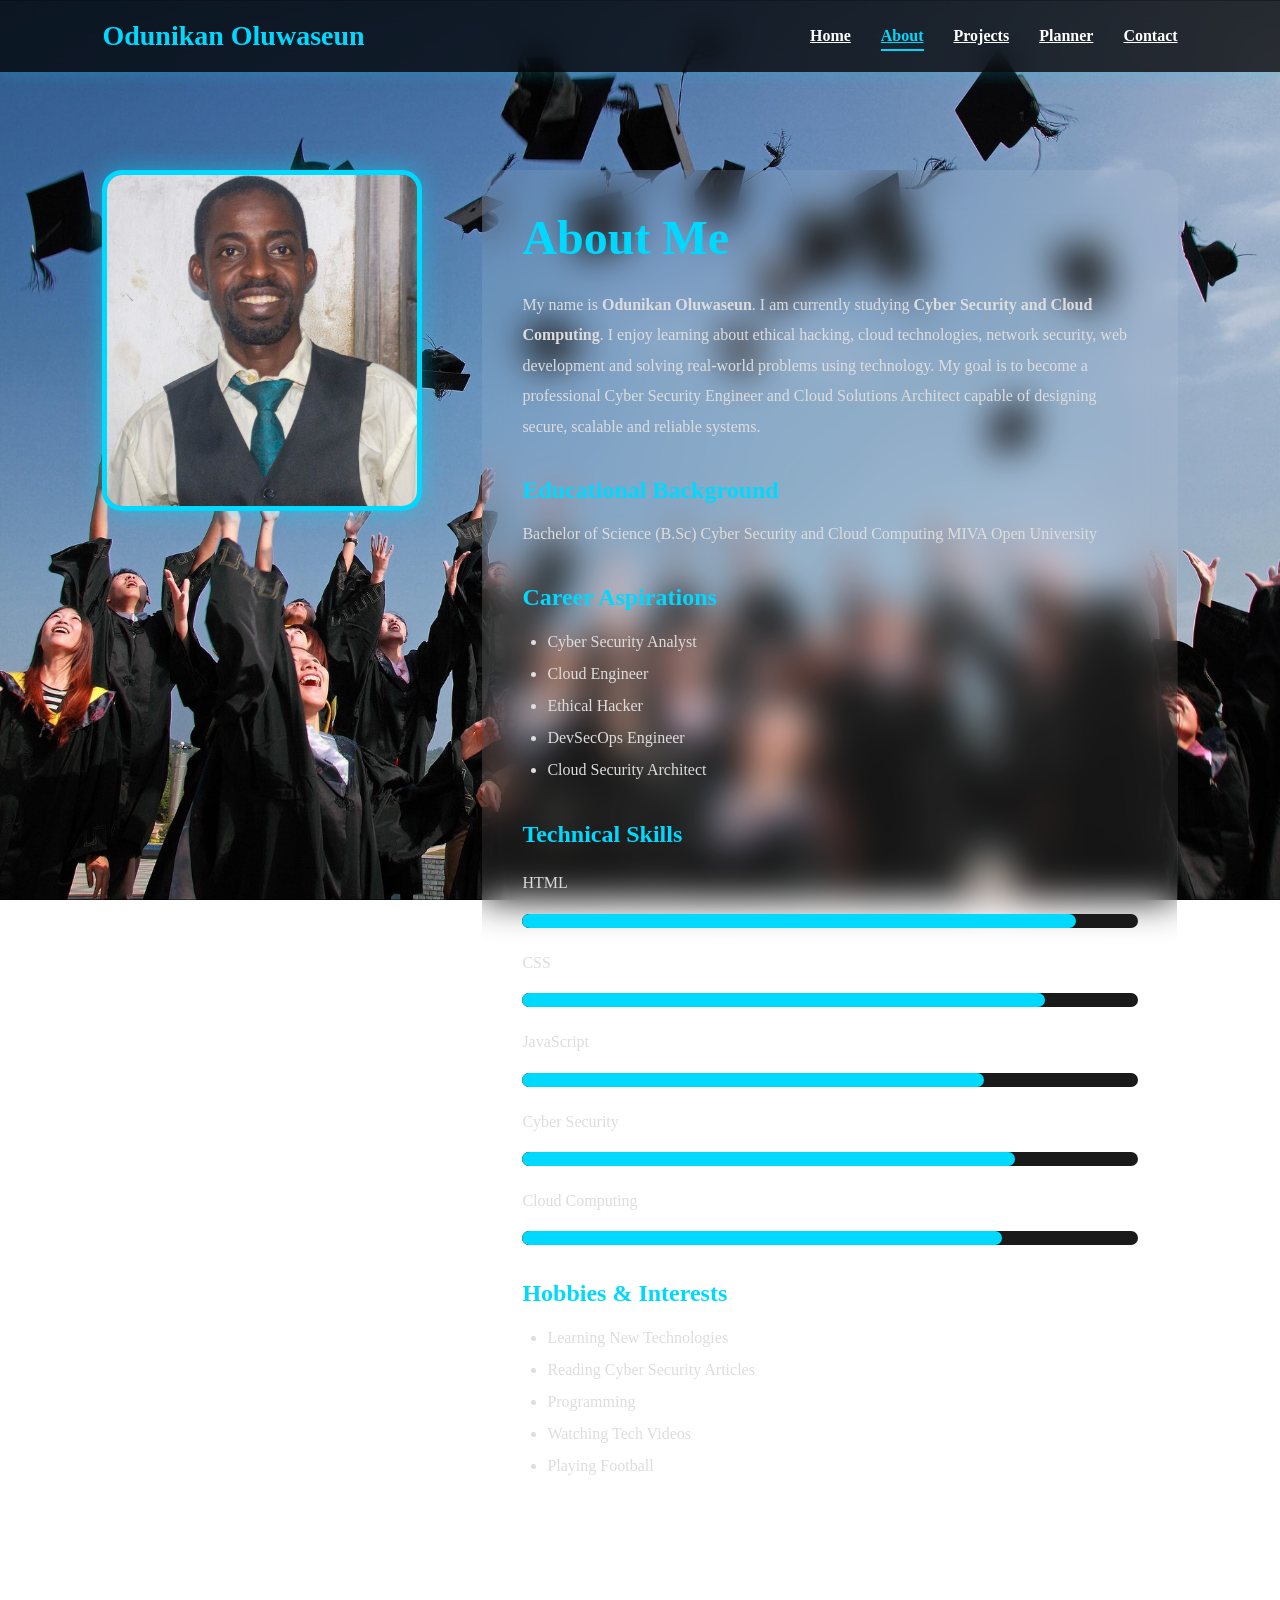
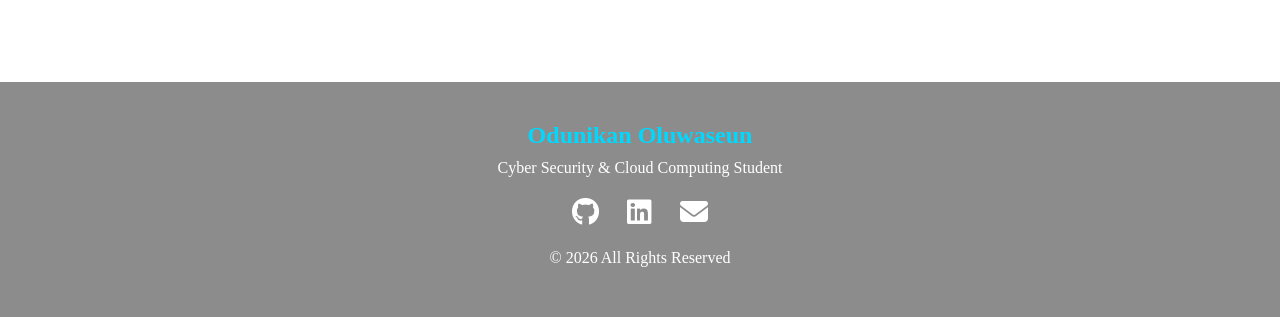
==== about.html @ a623ab02 "Initial portfolio website" ====
<!DOCTYPE html>
<html lang="en">

<head>

<meta charset="UTF-8">

<meta name="viewport" content="width=device-width, initial-scale=1.0">

<title>About Me</title>

<link rel="stylesheet" href="css/style.css">

<link rel="stylesheet"
href="https://cdnjs.cloudflare.com/ajax/libs/font-awesome/6.5.2/css/all.min.css">

</head>

<body>

<header>

<nav class="navbar">

<div class="logo">

Odunikan Oluwaseun

</div>

<button class="menu-btn" id="menuBtn">

<i class="fas fa-bars"></i>

</button>

<ul id="navMenu">

<li><a href="index.html">Home</a></li>
<li><a href="about.html" class="active">About</a></li>
<li><a href="work.html">Projects</a></li>
<li><a href="planner.html">Planner</a></li>
<li><a href="contact.html">Contact</a></li>

</ul>

</nav>

</header>

<section class="about-page fade-in">

<div class="about-image">

<img src="images/profile.jpg.jpg" alt="Profile">

</div>

<div class="about-content">

<h1>About Me</h1>

<p>

My name is <strong>Odunikan Oluwaseun</strong>.

I am currently studying <strong>Cyber Security and Cloud Computing</strong>.

I enjoy learning about ethical hacking, cloud technologies,
network security, web development and solving real-world problems
using technology.

My goal is to become a professional Cyber Security Engineer
and Cloud Solutions Architect capable of designing secure,
scalable and reliable systems.

</p>

<h2>Educational Background</h2>

<p>

Bachelor of Science (B.Sc)

Cyber Security and Cloud Computing

MIVA Open University

</p>

<h2>Career Aspirations</h2>

<ul>

<li>Cyber Security Analyst</li>

<li>Cloud Engineer</li>

<li>Ethical Hacker</li>

<li>DevSecOps Engineer</li>

<li>Cloud Security Architect</li>

</ul>

<h2>Technical Skills</h2>

<div class="skill">

<p>HTML</p>

<div class="bar">

<div class="fill html"></div>

</div>

</div>

<div class="skill">

<p>CSS</p>

<div class="bar">

<div class="fill css"></div>

</div>

</div>

<div class="skill">

<p>JavaScript</p>

<div class="bar">

<div class="fill js"></div>

</div>

</div>

<div class="skill">

<p>Cyber Security</p>

<div class="bar">

<div class="fill cyber"></div>

</div>

</div>

<div class="skill">

<p>Cloud Computing</p>

<div class="bar">

<div class="fill cloud"></div>

</div>

</div>

<h2>Hobbies & Interests</h2>

<ul>

<li>Learning New Technologies</li>

<li>Reading Cyber Security Articles</li>

<li>Programming</li>

<li>Watching Tech Videos</li>

<li>Playing Football</li>

</ul>

</div>

</section>


<footer class="footer">

    <h2>Odunikan Oluwaseun</h2>

    <p>Cyber Security & Cloud Computing Student</p>

    <div class="footer-icons">

        <a href="https://github.com/Kenpachi019"><i class="fab fa-github"></i></a>

        <a href="https://www.linkedin.com/in/odunikan-oluwaseun-7155a2303"><i class="fab fa-linkedin"></i></a>
                <a href="mailto:o.oluwaseun4275@miva.edu.ng">
            <i class="fas fa-envelope"></i>
        </a>
    </div>

    <p>© 2026 All Rights Reserved</p>

</footer>

<button id="topBtn" title="Go to top">
    <i class="fas fa-arrow-up"></i>
</button>

<script src="js/menu.js"></script>
<script src="js/top.js"></script>
<script src="js/scroll.js"></script>
<script src="js/animate.js"></script>

</body>

</html>
---- css/style.css ----
html{
    scroll-behavior:smooth;
}


*{

margin:0;

padding:0;

box-sizing:border-box;

font-family:Georgia, 'Times New Roman', Times, serif;

}


.navbar{
    display:flex;
    justify-content:space-between;
    align-items:center;
    padding:20px 8%;
    width:100%;
    background:rgba(0,0,0,.75);
    backdrop-filter:blur(15px);
    position:fixed;
    top:0;
    left:0;
    z-index:1000;
    box-shadow:0 3px 15px rgba(0,217,255,.2);
    transition:all .3s ease;
}

.navbar.scrolled{

    padding:12px 8%;

    background:rgba(0,0,0,.92);

    box-shadow:0 5px 20px rgba(0,217,255,.35);

}

.logo{

font-size:28px;
font-weight:bold;
color:#00D9FF;

}

/*==========================
LOGO
==========================*/

/*=========================
PROFESSIONAL LOGO
==========================*/

.logo{

    display:flex;
    align-items:center;
    gap:18px;

}

.logo-icon{

    width:65px;
    height:65px;
    border-radius:50%;
    position:relative;

    display:flex;
    justify-content:center;
    align-items:center;

    border:2px solid #00D9FF;

    background:rgba(0,217,255,.08);

    box-shadow:
    0 0 15px rgba(0,217,255,.45),
    inset 0 0 15px rgba(0,217,255,.15);

}

.logo-icon i{

    position:absolute;

    font-size:34px;

    color:#00D9FF;

}

.logo-icon span{

    position:absolute;

    font-size:20px;

    font-weight:bold;

    color:white;

}

.logo-text h2{

    color:white;

    font-size:30px;

    font-weight:700;

    letter-spacing:.5px;

}

.logo-text h2 span{

    color:#00D9FF;

}

.logo-text p{

    margin-top:2px;

    color:#9adfff;

    font-size:13px;

    letter-spacing:1px;

    text-transform:uppercase;

}


.navbar ul{

display:flex;

list-style:none;

gap:30px;

}

.navbar a{

color:white;
font-weight:bold;
transition:.3s;

}

.navbar a.active{

    color:#00D9FF;

    border-bottom:2px solid #00D9FF;

    padding-bottom:5px;

}

.navbar a:hover{

color:#00D9FF;

}

.hero{
    display:flex;
    justify-content:space-between;
    align-items:center;
    min-height:90vh;
    padding:0 8%;
}
.hero-text{
    width:55%;
    display:flex;
    flex-direction:column;
    justify-content:center;
    align-items:flex-start;
    text-align:left;
}

.hero-text h1{

    font-size:70px;

    line-height:1.1;

    margin-bottom:20px;

    color:#fffbfbfd;

}

.hero-text h2{

    color:#00D9FF;

    margin-bottom:20px;

    font-size:34px;

}

.hero-text p{

    color:#00D9FF;

    font-size:20px;

    line-height:1.8;

}

.btn{

display:inline-block;

margin-top:30px;

box-shadow:0 0 20px rgba(0,217,255,.5);

padding:18px 40px;

background:#00D9FF;

color:#06121e;

font-weight:bold;

text-decoration:none;

border-radius:50px;

transition:.4s;

}

.btn:hover{

background:white;

transform:translateY(-5px);

}

.hero-image img{

width:320px;

height:320px;

border-radius:50%;

border:6px solid #00D9FF;

box-shadow:0 0 40px rgba(0,217,255,.6);

object-fit:cover;

}

footer{

margin-top:80px;

padding:40px;

text-align:center;

}

.socials{

font-size:38px;

margin-bottom:20px;

}

.socials i{

margin:15px;

cursor:pointer;

transition:.3s;

}

.socials i:hover{

color:#00D9FF;

transform:scale(1.2);

}

.section-title{

    display:flex;

    justify-content:space-between;

    align-items:center;

    margin-bottom:30px;

}

.section-title h2{

    font-size:34px;

    color:#21243D;

}

.section-title a{

    text-decoration:none;

    color:#00A8CC;

    font-weight:bold;

}

.post-container{

    display:flex;

    gap:30px;

}

.post-card{

    background:#fff;

    flex:1;

    padding:30px;

    border-radius:8px;

    box-shadow:0 5px 20px rgba(0,0,0,.08);

}

.post-card h3{

    font-size:30px;

    color:#21243D;

    margin-bottom:20px;

}

.post-info{

    display:flex;

    gap:15px;

    margin-bottom:20px;

    color:#666;

    font-size:18px;

}

.post-card p{

    line-height:1.8;

    font-size:17px;

    color:#444;

}

body{
    color:#fff;
    padding-top:90px;
    background:url("../images/background.jpg");
    background-size:cover;
    background-position:center;
    background-attachment:fixed;
    background-repeat:no-repeat;
}

.glass{

background:rgba(255,255,255,.08);

backdrop-filter:blur(20px);

border:1px solid rgba(255,255,255,.2);

border-radius:20px;

}

/* =========================
   RECENT POSTS
========================= */

.recent-posts{

    padding:90px 8%;

}

.section-title{

    display:flex;

    justify-content:space-between;

    align-items:center;

    margin-bottom:40px;

}

.section-title h2{

    color:#00D9FF;

    font-size:40px;

}

.section-title a{

    text-decoration:none;

    color:white;

    transition:.3s;

}

.section-title a:hover{

    color:#00D9FF;

}

.post-container{

    display:grid;

    grid-template-columns:repeat(auto-fit,minmax(350px,1fr));

    gap:30px;

}

.post-card{

    padding:35px;

    transition:.4s;

}

.post-card:hover{

    transform:translateY(-10px);

    box-shadow:0 0 25px rgba(0,217,255,.45);

}

.post-icon{

    width:70px;

    height:70px;

    border-radius:50%;

    background:#00D9FF;

    display:flex;

    justify-content:center;

    align-items:center;

    margin-bottom:20px;

}

.post-icon i{

    font-size:30px;

    color:#06121E;

}

.post-card h3{

    color:white;

    font-size:28px;

    margin-bottom:18px;

}

.post-info{

    display:flex;

    flex-wrap:wrap;

    gap:15px;

    color:#8EDCF3;

    margin-bottom:20px;

}

.post-info i{

    color:#00D9FF;

}

.post-card p{

    color:#d8d8d8;

    line-height:1.8;

    margin-bottom:25px;

}

.read-more{

    text-decoration:none;

    color:#00D9FF;

    font-weight:bold;

}

.read-more:hover{

    letter-spacing:2px;

}

/* =========================
   FEATURED PROJECTS
========================= */

.featured{

    padding:90px 8%;

}

.featured-title{

    color:#00D9FF;

    font-size:42px;

    margin-bottom:40px;

}

.project{

    display:flex;

    gap:35px;

    align-items:center;

    padding:35px;

    margin-bottom:35px;

    border-radius:20px;

    background:rgba(255,255,255,.08);

    backdrop-filter:blur(18px);

    border:1px solid rgba(0,217,255,.25);

    transition:.4s;

}

.project:hover{

    transform:translateY(-8px);

    box-shadow:0 0 30px rgba(0,217,255,.35);

}

.project img{

    width:320px;

    border-radius:15px;

}

.project-info{

    flex:1;

}

.project-info h3{

    color:white;

    font-size:34px;

    margin-bottom:20px;

}

.project-meta{

    display:flex;

    gap:20px;

    align-items:center;

    margin-bottom:20px;

}

.year{

    background:#00D9FF;

    color:#06121E;

    padding:8px 20px;

    border-radius:30px;

    font-weight:bold;

}

.project-meta span:last-child{

    color:#8EDCF3;

}

.project-info p{

    color:#ddd;

    line-height:1.8;

}

/*==============================
ABOUT PAGE
==============================*/

.about-page{

display:flex;

gap:60px;

padding:80px 8%;

align-items:flex-start;

}

.about-image img{

width:320px;

border-radius:20px;

border:5px solid #00D9FF;

box-shadow:0 0 25px rgba(0,217,255,.5);

}

.about-content{

flex:1;

background:rgba(255,255,255,.08);

padding:40px;

border-radius:20px;

backdrop-filter:blur(18px);

}

.about-content h1{

font-size:48px;

color:#00D9FF;

margin-bottom:25px;

}

.about-content h2{

margin-top:35px;

margin-bottom:15px;

color:#00D9FF;

}

.about-content p{

line-height:1.9;

margin-bottom:15px;

color:#ddd;

}

.about-content ul{

padding-left:25px;

line-height:2;

color:#ddd;

}

.skill{

margin:20px 0;

}

.bar{

width:100%;

height:14px;

background:#1a1a1a;

border-radius:50px;

overflow:hidden;

}

.fill{

height:100%;

background:#00D9FF;

border-radius:50px;

}

.html{

width:90%;

}

.css{

width:85%;

}

.js{

width:75%;

}

.cyber{

width:80%;

}

.cloud{

width:78%;

}

/*======================
PROJECT PAGE
======================*/

.projects-page{

padding:80px 8%;

}

.projects-page h1{

text-align:center;

font-size:50px;

color:#00D9FF;

margin-bottom:60px;

}

.projects-grid{

display:grid;

grid-template-columns:repeat(auto-fit,minmax(320px,1fr));

gap:35px;

}

.project-card{

background:rgba(255,255,255,.08);

backdrop-filter:blur(15px);

padding:25px;

border-radius:20px;

border:1px solid rgba(0,217,255,.25);

transition:.4s;

text-align:center;

}

.project-card:hover{

transform:translateY(-10px);

box-shadow:0 0 30px rgba(0,217,255,.35);
cursor:pointer;

}

.project-card img{

width:100%;

border-radius:15px;

margin-bottom:20px;

height:220px;

object-fit:cover;

}

.project-card h2{

color:white;

margin-bottom:15px;

}

.project-card p{

color:#bbb;

margin-bottom:20px;

}

.project-card a{

display:inline-block;

padding:12px 25px;

background:#00D9FF;

color:#06121E;

font-weight:bold;

text-decoration:none;

border-radius:30px;

}

.project-card a:hover{

background:white;

.project-card a{

transition:.3s;

}

.project-card a:hover{

background:white;

transform:translateY(-3px);

}

}

/*======================
ACADEMIC PLANNER
======================*/


.high{

color:#ff3b30;

font-weight:bold;

}

.medium{

color:#ffc107;

font-weight:bold;

}

.low{

color:#2ecc71;

font-weight:bold;

}

/*====================================
ACADEMIC PLANNER DASHBOARD
====================================*/

.planner-container{

    width:90%;
    max-width:1200px;
    margin:60px auto;
    padding:40px;
    background:rgba(255,255,255,.08);
    backdrop-filter:blur(18px);
    border:1px solid rgba(0,217,255,.25);
    border-radius:20px;

}

.planner-container h1{

    text-align:center;
    color:#00D9FF;
    font-size:48px;

}

.planner-container p{

    text-align:center;
    color:#ddd;
    margin-bottom:40px;

}

.planner-form{

    display:grid;
    grid-template-columns:2fr 1fr 1fr auto;
    gap:15px;
    margin-bottom:40px;

}

.planner-form input,
.planner-form select{

    padding:15px;
    border:none;
    border-radius:10px;
    font-size:16px;

}

.planner-form button{

    background:#00D9FF;
    color:#06121E;
    border:none;
    border-radius:10px;
    padding:15px 20px;
    cursor:pointer;
    font-weight:bold;
    transition:.3s;

}

.planner-form button:hover{

    background:white;
    transform:translateY(-3px);

}

.stats{

    display:grid;
    grid-template-columns:repeat(3,1fr);
    gap:20px;
    margin-bottom:40px;

}

.card{

    background:rgba(255,255,255,.08);
    border:1px solid rgba(0,217,255,.2);
    border-radius:15px;
    padding:25px;
    text-align:center;

}

.card h2{

    color:#00D9FF;
    font-size:40px;

}

.card p{

    margin-top:10px;
    color:#ddd;

}

.task{

    background:rgba(255,255,255,.07);
    border-left:5px solid #00D9FF;
    border-radius:15px;
    padding:20px;
    margin-bottom:20px;

}

.task h3{

    color:white;
    margin-bottom:10px;

}

.task p{

    text-align:left;
    margin:8px 0;
    color:#ddd;

}

.task-buttons{

    margin-top:15px;
    display:flex;
    gap:10px;

}

.task-buttons button{

    border:none;
    padding:10px 18px;
    border-radius:8px;
    cursor:pointer;
    font-weight:bold;

}

.complete-btn,
.delete-btn{

    border:none;
    padding:10px 18px;
    border-radius:8px;
    cursor:pointer;
    font-weight:bold;
    transition:.3s;

}

.complete-btn{

    background:#00D9FF;
    color:#06121E;

}

.delete-btn{

    background:#ff4444;
    color:white;

}

.complete-btn:hover,
.delete-btn:hover{

    transform:translateY(-3px);

}

.completed{

opacity:.6;

}

.completed h3{

text-decoration:line-through;

}

/* Mobile */

@media(max-width:768px){

.planner-form{

grid-template-columns:1fr;

}

.stats{

grid-template-columns:1fr;

}

}

.task-buttons{

flex-direction:column;

}
/*==================================
CONTACT PAGE
==================================*/

.contact-container{

width:90%;
max-width:800px;
margin:60px auto;
padding:40px;
background:rgba(255,255,255,.08);
backdrop-filter:blur(18px);
border:1px solid rgba(0,217,255,.25);
border-radius:20px;

}

.contact-container h1{

text-align:center;
font-size:45px;
color:#00D9FF;

}

.contact-container p{

text-align:center;
color:#ddd;
margin-bottom:30px;

}

#contactForm{

display:flex;
flex-direction:column;
gap:20px;

}

#contactForm input,
#contactForm textarea{

padding:15px;
background:white;
outline:none;
border:none;
border-radius:10px;
font-size:16px;

}

#contactForm textarea{

resize:none;

}

#contactForm button{

padding:16px;
background:#00D9FF;
color:#06121E;
font-size:18px;
font-weight:bold;
border:none;
border-radius:10px;
cursor:pointer;
transition:.3s;

}

#contactForm button:hover{

background:white;
transform:translateY(-3px);
box-shadow:0 0 20px rgba(0,217,255,.4);

}

#successMessage{

margin-top:20px;
text-align:center;
font-weight:bold;
color:#00ff88;

}

/*========================
RESPONSIVE NAVIGATION
=========================*/

.menu-btn{

display:none;

background:none;

border:none;

color:white;

font-size:28px;

cursor:pointer;

}

/* Tablet & Mobile */

@media(max-width:900px){

.navbar{

flex-wrap:wrap;

}

.menu-btn{

display:block;

.hero{

flex-direction:column-reverse;
text-align:center;
padding:60px 8%;

}

.hero-text{
    width:55%;
    display:flex;
    flex-direction:column;
    justify-content:center;
}
.hero-image img{

margin-bottom:40px;

}

@media (max-width:768px){

    .hero{

        flex-direction:column;

        text-align:center;

    }

    .hero-text{
    width:55%;
    display:flex;
    flex-direction:column;
    justify-content:center;
}

    .hero-image{

        margin-top:30px;

    }

}

}

.navbar ul{

display:none;

flex-direction:column;

position: absolute;

top: 70px;
left: 0;

width:100%;

background:rgba(0,0,0,.95);

padding:12px;

border-radius:0 0 12px 12px;

transition:.3s;

}

.navbar ul.show{

display:flex;

}

.navbar ul li{

margin:12px 0;

text-align:center;

}

}

/*==========================
FOOTER
==========================*/

.footer{

    margin-top:80px;

    padding:40px 20px;

    text-align:center;

    background:rgba(0,0,0,.45);

    backdrop-filter:blur(15px);

}

.footer h2{

    color:#00D9FF;

    margin-bottom:10px;

}

.footer p{

    color:white;

    margin:10px 0;

}

.footer-icons{

    margin:20px 0;

}

.footer-icons a{

    color:white;

    font-size:28px;

    margin:0 12px;

    transition:.3s;

}

.footer-icons a:hover{

    color:#00D9FF;

    transform:translateY(-5px);

}

/*==========================
SCROLL TO TOP BUTTON
==========================*/

#topBtn{

    display:none;

    position:fixed;

    bottom:25px;

    right:25px;

    background:#00D9FF;

    color:#06121E;

    border:none;

    border-radius:50%;

    width:50px;

    height:50px;

    font-size:20px;

    cursor:pointer;

    box-shadow:0 0 15px rgba(0,217,255,.5);

    transition:.3s;

    z-index:999;

}

#topBtn:hover{

    transform:translateY(-3px);

    background:white;

}

/*==========================
FADE-IN ANIMATION
==========================*/

.fade-in{

    opacity:0;

    transform:translateY(50px);

    transition:opacity .8s ease, transform .8s ease;

}

.fade-in.show{

    opacity:1;

    transform:translateY(0);

}

html, body{
    overflow-x: hidden;
    width: 100%;
}

/* CONTACT PAGE */

.contact-page{

    width:90%;
    max-width:1200px;
    margin:80px auto;

    display:grid;

    grid-template-columns:1fr 1fr;

    gap:40px;

}

.contact-form{

    background:rgba(255,255,255,.08);

    backdrop-filter:blur(20px);

    padding:40px;

    border-radius:20px;

}

.contact-form h1{

    color:#00D9FF;

    margin-bottom:30px;

}

.contact-form label{

    display:block;

    margin:20px 0 10px;

    color:white;

}

.contact-form input,
.contact-form textarea{

    width:100%;

    padding:15px;

    border-radius:10px;

    border:1px solid #00D9FF;

    background:white;

}

.contact-form button{

    margin-top:25px;

    padding:15px 40px;

    background:#00D9FF;

    border:none;

    border-radius:30px;

    font-weight:bold;

    cursor:pointer;

}

.contact-form button:hover{

    background:white;

}

.contact-info{

    display:flex;

    flex-direction:column;

    gap:20px;

}

.info-card{

    background:rgba(255,255,255,.08);

    backdrop-filter:blur(15px);

    padding:25px;

    border-radius:15px;

    display:flex;

    align-items:center;

    gap:20px;

}

.info-card i{

    font-size:28px;

    color:#00D9FF;

    width:55px;

    height:55px;

    border-radius:15px;

    background:rgba(0,217,255,.15);

    display:flex;

    justify-content:center;

    align-items:center;

}

.info-card h3{

    color:white;

}

.info-card p{

    color:#ddd;

    margin-top:8px;

}

.info-card a{

    color:#00D9FF;

    text-decoration:none;

}

@media(max-width:768px){

.contact-page{

grid-template-columns:1fr;

}

}

/* Hero Buttons */

.hero-buttons{
    display:flex;
    gap:20px;
    margin-top:30px;
    align-items:center;
}

.hero-buttons .btn{

    display:inline-flex;

    align-items:center;

    gap:10px;

}

/* Second Button */

.btn-outline{

    background:transparent;

    color:#00D9FF;

    border:2px solid #00D9FF;

}

.btn-outline:hover{

    background:#00D9FF;

    color:#06121E;

}

@media(max-width:768px){

    .hero-buttons{

        flex-direction:column;

        align-items:center;

    }

    .hero-buttons .btn{

        width:260px;

        justify-content:center;

    }

}

.hero-buttons{
    display:flex;
    gap:20px;
    margin-top:30px;
    flex-wrap:wrap;
}

.btn-outline{
    background:transparent;
    border:2px solid #00D9FF;
    color:#00D9FF;
}

.btn-outline:hover{
    background:#00D9FF;
    color:#06121E;
}

@media(max-width:768px){

.logo-circle{

    width:42px;
    height:42px;
    font-size:24px;

}

.logo-name{

    font-size:22px;

}

}

@media(max-width:768px){

.logo{

gap:10px;

}

.logo-icon{

width:50px;
height:50px;

}

.logo-icon i{

font-size:25px;

}

.logo-icon span{

font-size:15px;

}

.logo-text h2{

font-size:20px;

}

.logo-text p{

font-size:10px;

}

}
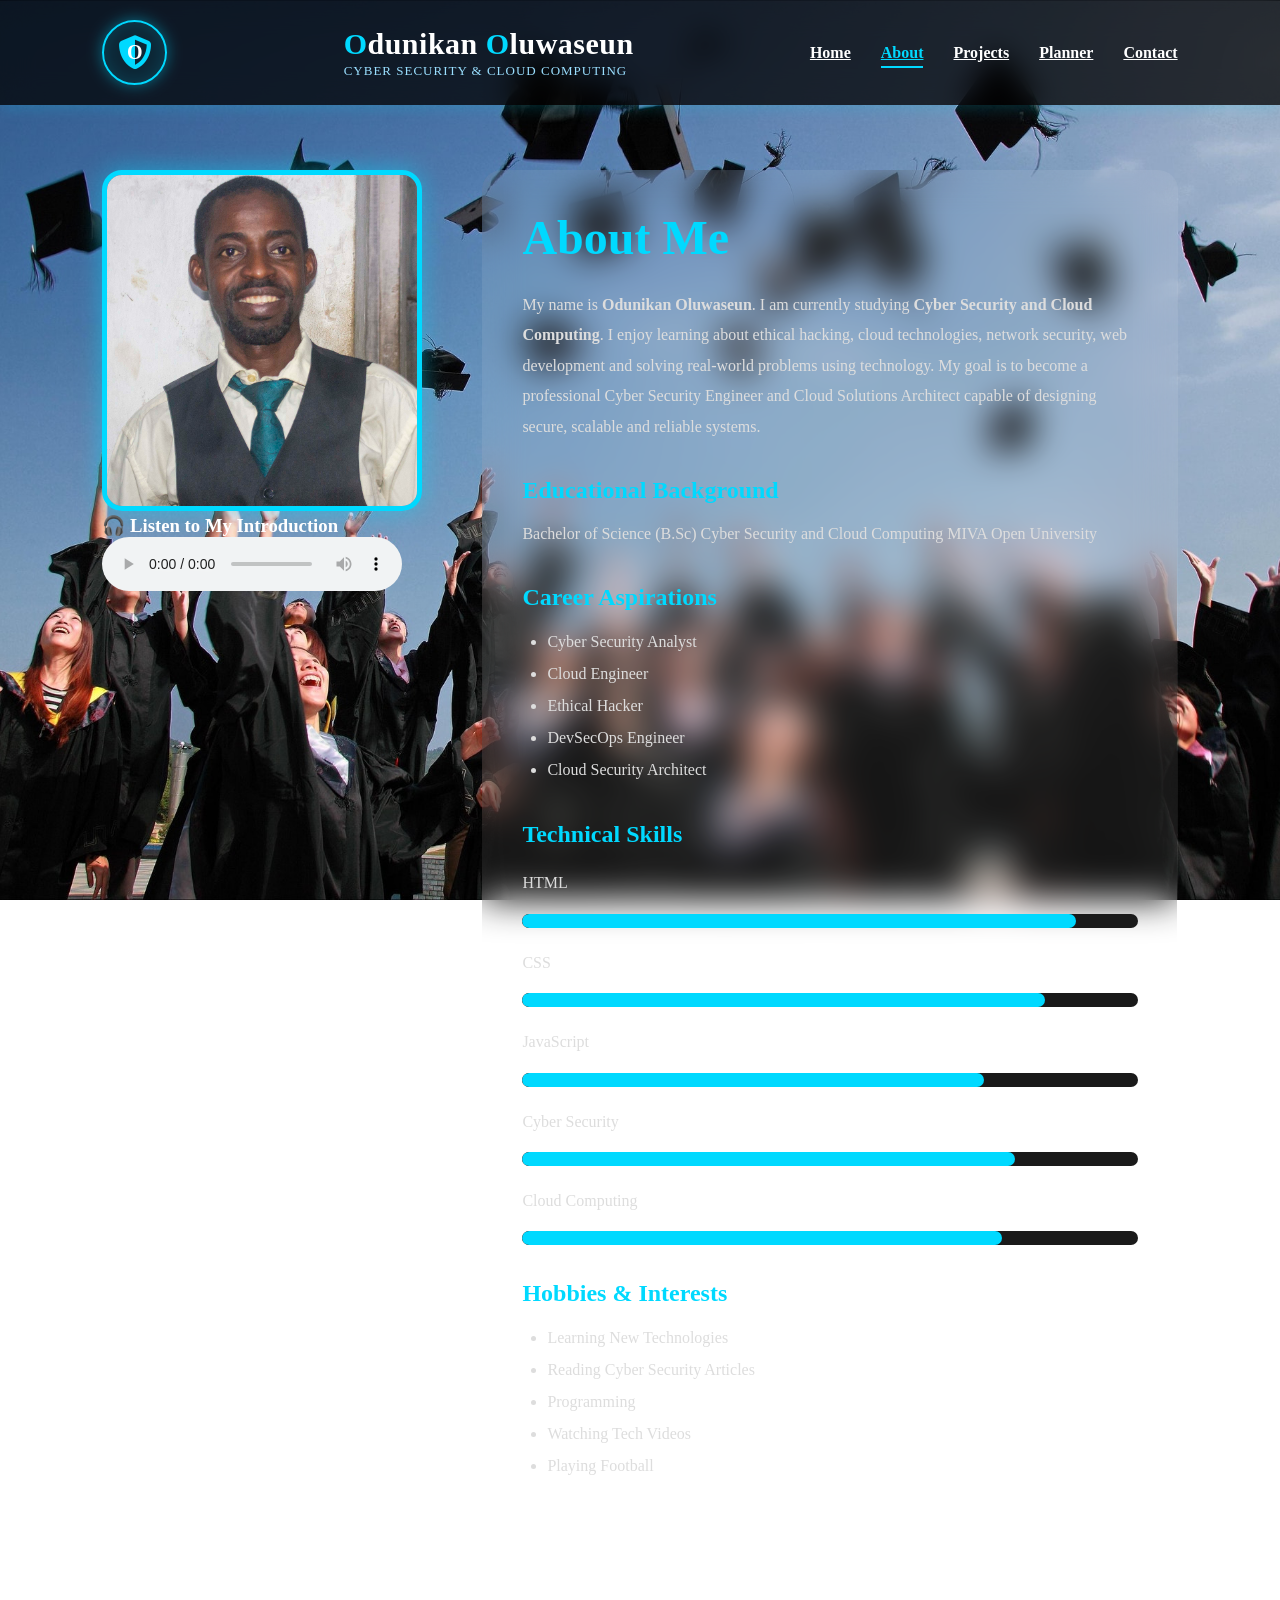
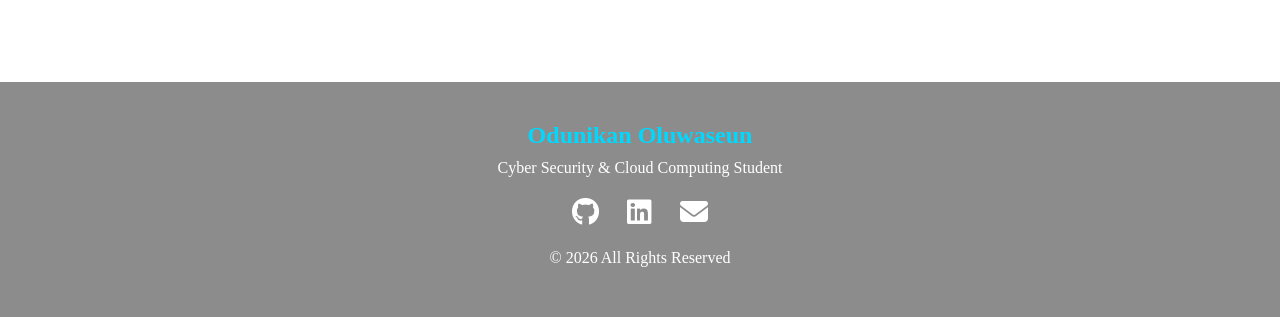
==== commit cab23fe6: "Fix mobile responsiveness" ====
--- a/about.html
+++ b/about.html
@@ -22,11 +22,20 @@
 
 <nav class="navbar">
 
-<div class="logo">
-
-Odunikan Oluwaseun
-
-</div>
+<div class="logo-icon">
+        <i class="fas fa-shield-halved"></i>
+        <span>O</span>
+    </div>
+    <div class="logo-text">
+
+        <h2>
+            <span>O</span>dunikan
+            <span>O</span>luwaseun
+        </h2>
+
+        <p>Cyber Security & Cloud Computing</p>
+
+    </div>
 
 <button class="menu-btn" id="menuBtn">
 
@@ -52,7 +61,18 @@
 
 <div class="about-image">
 
-<img src="images/profile.jpg.jpg" alt="Profile">
+    <img src="images/profile.jpg.jpg" alt="Profile">
+
+    <div class="audio-card">
+
+        <h3>🎧 Listen to My Introduction</h3>
+
+        <audio controls>
+            <source src="media/introduction.mp3.m4a.mpeg" type="audio/mp4">
+            Your browser does not support the audio element.
+        </audio>
+
+    </div>
 
 </div>
 
@@ -185,7 +205,6 @@
 </div>
 
 </section>
-
 
 <footer class="footer">
 
--- a/css/style.css
+++ b/css/style.css
@@ -42,14 +42,6 @@
 
 }
 
-.logo{
-
-font-size:28px;
-font-weight:bold;
-color:#00D9FF;
-
-}
-
 /*==========================
 LOGO
 ==========================*/
@@ -63,6 +55,9 @@
     display:flex;
     align-items:center;
     gap:18px;
+    font-size:28px;
+font-weight:bold;
+color:#00D9FF;
 
 }
 
@@ -256,20 +251,22 @@
 
 }
 
+.hero-image{
+    width:100%;
+    display:flex;
+    justify-content:center;
+    align-items:center;
+}
+
 .hero-image img{
-
-width:320px;
-
-height:320px;
-
-border-radius:50%;
-
-border:6px solid #00D9FF;
-
-box-shadow:0 0 40px rgba(0,217,255,.6);
-
-object-fit:cover;
-
+    width:100%;
+    max-width:320px;
+    aspect-ratio:1/1;
+    height:auto;
+    border-radius:50%;
+    border:6px solid #00D9FF;
+    box-shadow:0 0 40px rgba(0,217,255,.6);
+    object-fit:cover;
 }
 
 footer{
@@ -305,44 +302,6 @@
 color:#00D9FF;
 
 transform:scale(1.2);
-
-}
-
-.section-title{
-
-    display:flex;
-
-    justify-content:space-between;
-
-    align-items:center;
-
-    margin-bottom:30px;
-
-}
-
-.section-title h2{
-
-    font-size:34px;
-
-    color:#21243D;
-
-}
-
-.section-title a{
-
-    text-decoration:none;
-
-    color:#00A8CC;
-
-    font-weight:bold;
-
-}
-
-.post-container{
-
-    display:flex;
-
-    gap:30px;
 
 }
 
@@ -463,13 +422,9 @@
 }
 
 .post-container{
-
     display:grid;
-
-    grid-template-columns:repeat(auto-fit,minmax(350px,1fr));
-
+   grid-template-columns:repeat(auto-fit,minmax(280px,1fr));
     gap:30px;
-
 }
 
 .post-card{
@@ -602,17 +557,9 @@
 
     padding:35px;
 
-    margin-bottom:35px;
-
-    border-radius:20px;
-
-    background:rgba(255,255,255,.08);
-
-    backdrop-filter:blur(18px);
-
-    border:1px solid rgba(0,217,255,.25);
-
-    transition:.4s;
+    width:100%;
+
+    max-width:100%;
 
 }
 
@@ -626,15 +573,25 @@
 
 .project img{
 
-    width:320px;
+    width:100%;
+
+    max-width:320px;
+
+    height:auto;
 
     border-radius:15px;
 
+    display:block;
+
 }
 
 .project-info{
 
     flex:1;
+
+    width:100%;
+
+    min-width:0;
 
 }
 
@@ -921,39 +878,21 @@
 
 .project-card a{
 
-display:inline-block;
-
-padding:12px 25px;
-
-background:#00D9FF;
-
-color:#06121E;
-
-font-weight:bold;
-
-text-decoration:none;
-
-border-radius:30px;
+    display:inline-block;
+    padding:12px 25px;
+    background:#00D9FF;
+    color:#06121E;
+    font-weight:bold;
+    text-decoration:none;
+    border-radius:30px;
+    transition:.3s;
 
 }
 
 .project-card a:hover{
 
-background:white;
-
-.project-card a{
-
-transition:.3s;
-
-}
-
-.project-card a:hover{
-
-background:white;
-
-transform:translateY(-3px);
-
-}
+    background:white;
+    transform:translateY(-3px);
 
 }
 
@@ -1202,6 +1141,78 @@
 flex-direction:column;
 
 }
+
+.project{
+    display:flex;
+    flex-direction:column;
+    width:100%;
+    padding:20px;
+    gap:20px;
+}
+
+.project img{
+    width:100%;
+    max-width:300px;
+    height:auto;
+}
+
+.project-info{
+    width:100%;
+}
+
+.project-info h3{
+    font-size:24px;
+}
+
+.project-info p{
+    font-size:16px;
+    line-height:1.7;
+}
+
+.project-meta{
+    flex-direction:column;
+    gap:10px;
+    align-items:center;
+}
+
+/* Featured Project */
+
+.project{
+    flex-direction:column;
+    align-items:center;
+    text-align:center;
+    padding:20px;
+    gap:20px;
+}
+
+.project img{
+    width:100%;
+    max-width:300px;
+}
+
+.project-info{
+    width:100%;
+}
+
+.project-info h3{
+    font-size:34px;
+    word-break:break-word;
+}
+
+.project-info p{
+    font-size:16px;
+    line-height:1.7;
+    word-wrap:break-word;
+}
+
+.project-meta{
+    flex-direction:column;
+    gap:10px;
+    align-items:center;
+}
+
+
+
 /*==================================
 CONTACT PAGE
 ==================================*/
@@ -1297,119 +1308,87 @@
 =========================*/
 
 .menu-btn{
-
-display:none;
-
-background:none;
-
-border:none;
-
-color:white;
-
-font-size:28px;
-
-cursor:pointer;
-
+    display:none;
+    background:none;
+    border:none;
+    color:white;
+    font-size:28px;
+    cursor:pointer;
 }
 
 /* Tablet & Mobile */
-
-@media(max-width:900px){
-
-.navbar{
-
-flex-wrap:wrap;
-
-}
-
-.menu-btn{
-
-display:block;
-
-.hero{
-
-flex-direction:column-reverse;
-text-align:center;
-padding:60px 8%;
-
-}
-
-.hero-text{
-    width:55%;
-    display:flex;
-    flex-direction:column;
-    justify-content:center;
-}
-.hero-image img{
-
-margin-bottom:40px;
-
-}
-
+@media (max-width:900px){
+
+    .navbar{
+        flex-wrap:wrap;
+    }
+
+    .menu-btn{
+        display:block;
+    }
+
+    .navbar ul{
+        display:none;
+        flex-direction:column;
+        position:absolute;
+        top:70px;
+        left:0;
+        width:100%;
+        background:rgba(0,0,0,.95);
+        padding:12px;
+        border-radius:0 0 12px 12px;
+    }
+
+    .navbar ul.show{
+        display:flex;
+    }
+
+    .navbar ul li{
+        margin:12px 0;
+        text-align:center;
+    }
+
+    .hero{
+        flex-direction:column-reverse;
+        text-align:center;
+        padding:130px 8% 60px;
+        gap:40px;
+    }
+
+    .hero-text{
+        width:100%;
+        align-items:center;
+        text-align:center;
+    }
+
+    .hero-image img{
+        margin-bottom:20px;
+    }
+}
+
+/* Phones */
 @media (max-width:768px){
 
     .hero{
-
         flex-direction:column;
-
         text-align:center;
-
+        padding:120px 20px 60px;
     }
 
     .hero-text{
-    width:55%;
-    display:flex;
-    flex-direction:column;
-    justify-content:center;
-}
+        width:100%;
+        align-items:center;
+        text-align:center;
+    }
 
     .hero-image{
-
         margin-top:30px;
-
-    }
-
-}
-
-}
-
-.navbar ul{
-
-display:none;
-
-flex-direction:column;
-
-position: absolute;
-
-top: 70px;
-left: 0;
-
-width:100%;
-
-background:rgba(0,0,0,.95);
-
-padding:12px;
-
-border-radius:0 0 12px 12px;
-
-transition:.3s;
-
-}
-
-.navbar ul.show{
-
-display:flex;
-
-}
-
-.navbar ul li{
-
-margin:12px 0;
-
-text-align:center;
-
-}
-
+    }
+
+    .hero-image img{
+        width:220px;
+        height:220px;
+    }
 }
 
 /*==========================
@@ -1719,6 +1698,7 @@
     gap:20px;
     margin-top:30px;
     align-items:center;
+    flex-wrap:wrap;
 }
 
 .hero-buttons .btn{
@@ -1771,25 +1751,46 @@
 
 }
 
-.hero-buttons{
+@media(max-width:768px){
+    .project{
+
+    flex-direction:column;
+
+    align-items:center;
+
+    text-align:center;
+
+    padding:20px;
+
+}
+
+.project-info{
+
+    width:100%;
+
+}
+
+.project-info h3{
+
+    font-size:24px;
+
+}
+
+.project-info p{
+
+    font-size:16px;
+
+}
+
+.project-meta{
+
     display:flex;
-    gap:20px;
-    margin-top:30px;
-    flex-wrap:wrap;
-}
-
-.btn-outline{
-    background:transparent;
-    border:2px solid #00D9FF;
-    color:#00D9FF;
-}
-
-.btn-outline:hover{
-    background:#00D9FF;
-    color:#06121E;
-}
-
-@media(max-width:768px){
+
+    flex-direction:column;
+
+    gap:10px;
+
+}
 
 .logo-circle{
 
@@ -1846,4 +1847,290 @@
 
 }
 
+}
+
+/*=========================================
+MOBILE RESPONSIVE FIX
+=========================================*/
+
+/* Tablets */
+@media screen and (max-width:992px){
+
+    /* Navbar */
+    .navbar{
+        padding:15px 5%;
+    }
+
+    .navbar ul{
+        gap:18px;
+    }
+
+    /* Hero */
+    .hero{
+        flex-direction:column-reverse;
+        justify-content:center;
+        text-align:center;
+        gap:40px;
+        padding:140px 5% 80px;
+    }
+
+    .hero-text{
+        width:100%;
+        align-items:center;
+        text-align:center;
+    }
+
+    .hero-text h1{
+        font-size:50px;
+    }
+
+    .hero-text h2{
+        font-size:28px;
+    }
+
+    .hero-text p{
+        font-size:18px;
+    }
+
+    .hero-image img{
+        width:280px;
+        height:280px;
+    }
+
+    /* About */
+
+    .about-page{
+        flex-direction:column;
+        align-items:center;
+        text-align:center;
+    }
+
+    .about-image img{
+        width:280px;
+    }
+
+    .about-content{
+        width:100%;
+    }
+
+    /* Contact */
+
+    .contact-page{
+        grid-template-columns:1fr;
+    }
+
+    .contact-form,
+    .contact-info{
+        width:100%;
+    }
+
+}
+
+/*=========================================
+PHONES
+=========================================*/
+
+@media screen and (max-width:768px){
+
+    /* Logo */
+
+    .logo{
+        gap:10px;
+    }
+
+    .logo-icon{
+        width:48px;
+        height:48px;
+    }
+
+    .logo-icon i{
+        font-size:22px;
+    }
+
+    .logo-icon span{
+        font-size:14px;
+    }
+
+    .logo-text h2{
+        font-size:20px;
+    }
+
+    .logo-text p{
+        display:none;
+    }
+
+    /* Navbar */
+
+    .navbar{
+        padding:15px;
+    }
+
+    .navbar ul{
+        width:100%;
+    }
+
+    /* Hero */
+
+    .hero{
+        padding:130px 20px 60px;
+    }
+
+    .hero-text{
+        width:100%;
+    }
+
+    .hero-text h1{
+        font-size:38px;
+    }
+
+    .hero-text h2{
+        font-size:24px;
+    }
+
+    .hero-text p{
+        font-size:17px;
+    }
+
+    .hero-image img{
+        width:220px;
+        height:220px;
+    }
+
+    .hero-buttons{
+        width:100%;
+        flex-direction:column;
+    }
+
+    .hero-buttons .btn{
+        width:100%;
+        justify-content:center;
+    }
+
+    /* About */
+
+    .about-page{
+        padding:60px 20px;
+    }
+
+    .about-image img{
+        width:220px;
+    }
+
+    .about-content{
+        padding:25px;
+    }
+
+    .about-content h1{
+        font-size:34px;
+    }
+
+    .about-content h2{
+        font-size:24px;
+    }
+
+    /* Projects */
+
+    .project{
+        flex-direction:column;
+        text-align:center;
+    }
+
+    .project img{
+        width:100%;
+    }
+
+    /* Recent Posts */
+
+    .post-container{
+        grid-template-columns:1fr;
+    }
+
+    /* Contact */
+
+    .contact-page{
+        margin:40px auto;
+        padding:0 20px;
+    }
+
+    .contact-form{
+        padding:25px;
+    }
+
+    .contact-form h1{
+        font-size:32px;
+    }
+
+    .info-card{
+        flex-direction:column;
+        text-align:center;
+    }
+
+    /* Planner */
+
+    .planner-container{
+        width:95%;
+        padding:20px;
+    }
+
+    .planner-form{
+        grid-template-columns:1fr;
+    }
+
+    .stats{
+        grid-template-columns:1fr;
+    }
+
+}
+
+*,
+*::before,
+*::after{
+
+    max-width:100%;
+
+}
+
+img{
+
+    max-width:100%;
+
+    height:auto;
+
+}
+
+.project,
+.hero,
+.about-page{
+
+    overflow:hidden;
+
+}
+
+/* ABOUT AUDIO */
+
+.about-media{
+    width:90%;
+    max-width:800px;
+    margin:60px auto;
+    padding:30px;
+    background:rgba(255,255,255,.08);
+    backdrop-filter:blur(15px);
+    border:1px solid rgba(0,217,255,.25);
+    border-radius:20px;
+    text-align:center;
+}
+
+.about-media h2{
+    color:#00D9FF;
+    margin-bottom:20px;
+}
+
+.about-media audio{
+    width:100%;
+    margin:20px 0;
+}
+
+.about-media p{
+    color:#ddd;
+    line-height:1.8;
 }
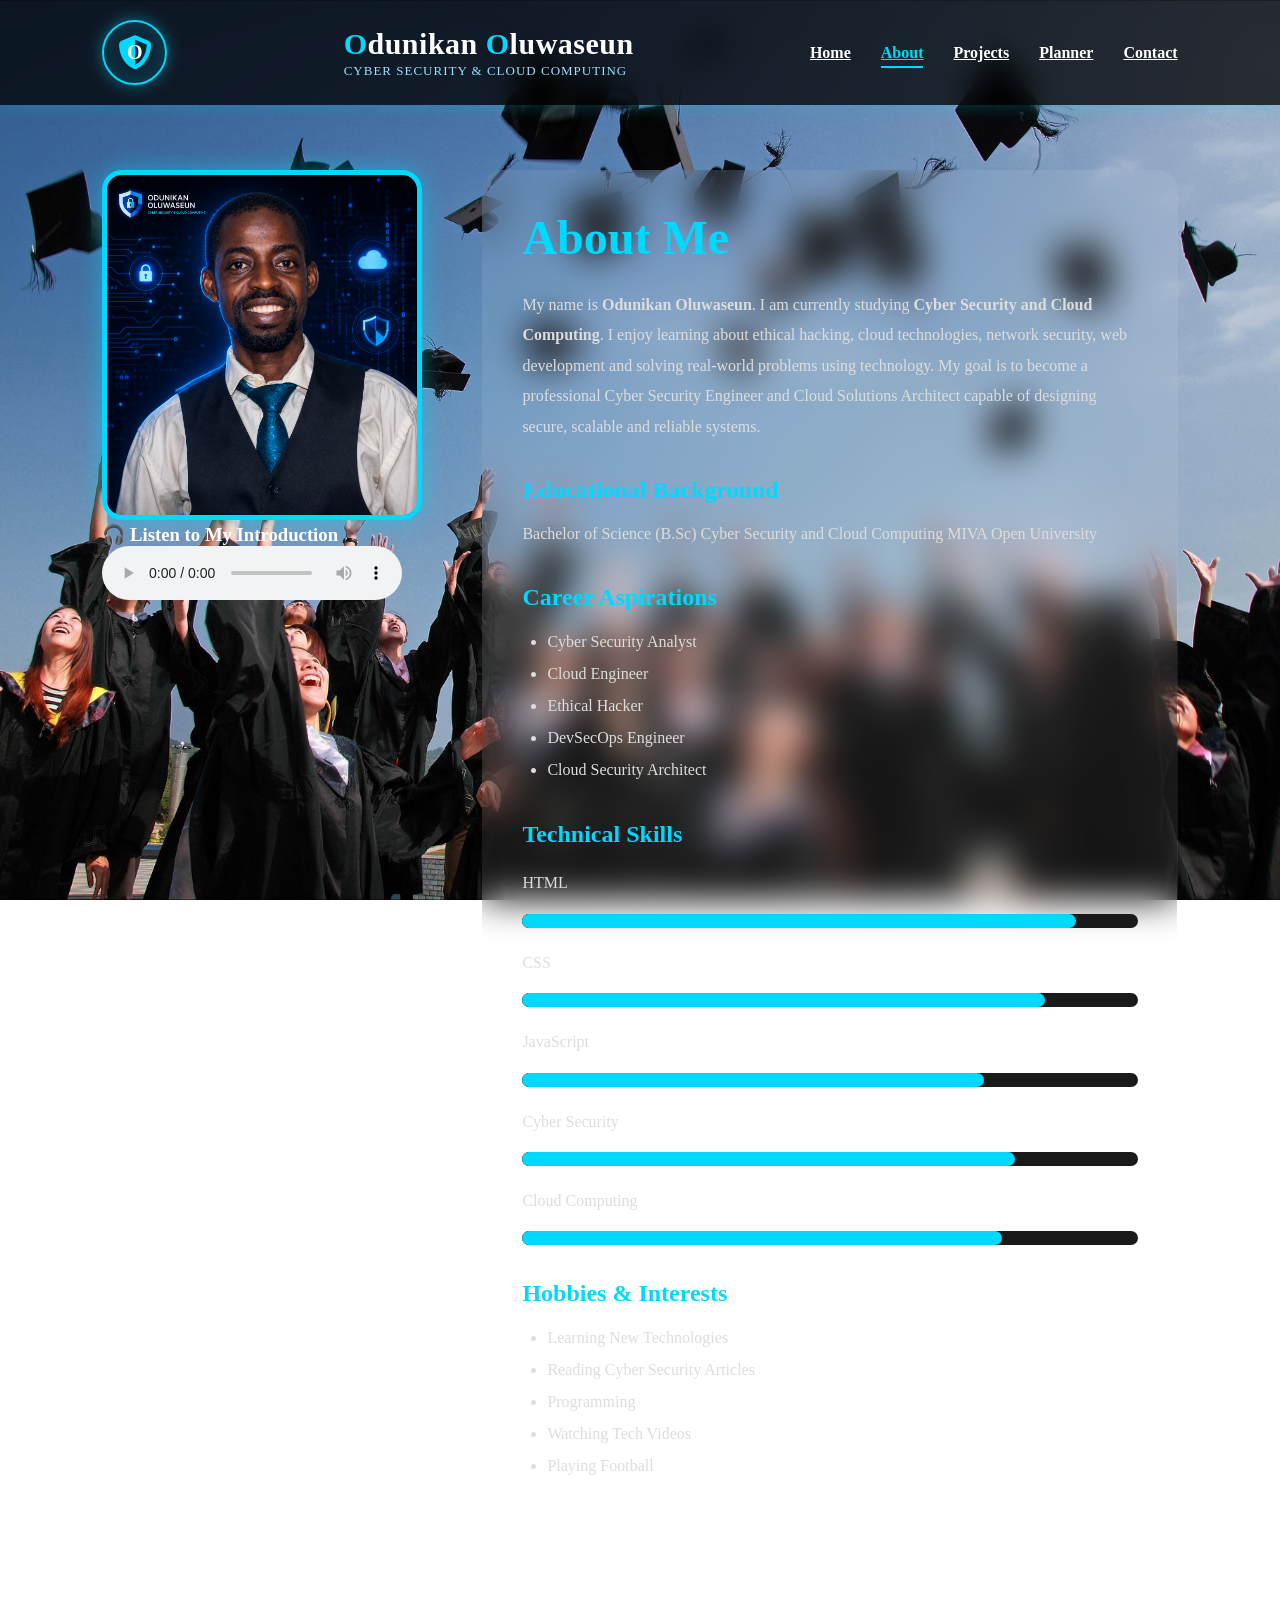
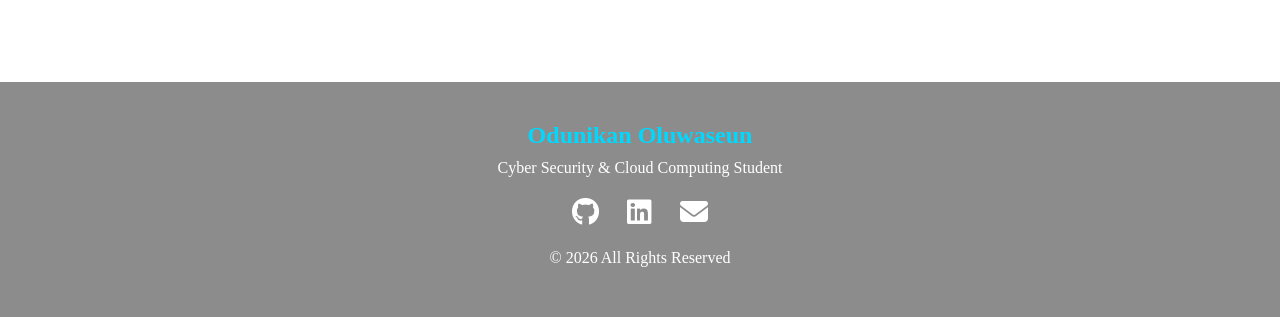
==== commit 951e271a: "Fix mobile responsiveness" ====
--- a/about.html
+++ b/about.html
@@ -61,7 +61,7 @@
 
 <div class="about-image">
 
-    <img src="images/profile.jpg.jpg" alt="Profile">
+    <img src="images/lobee.png" alt="Profile">
 
     <div class="audio-card">
 
